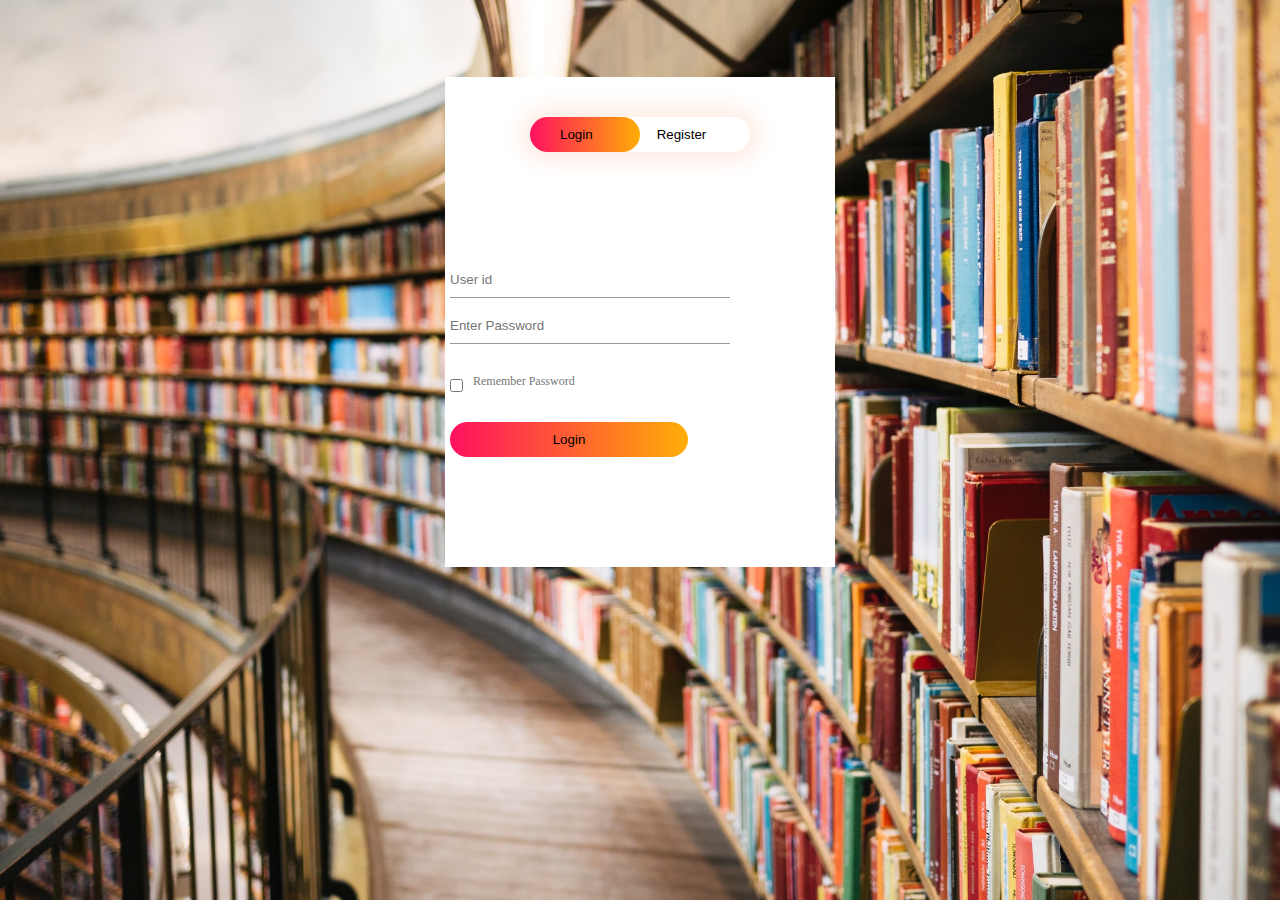
==== u.html @ 78fc826c "chore(signupAndLogin) [start #171997556]" ====
<!DOCTYPE html>
<html lang="en">
<head>
    <meta charset="UTF-8">
    <meta name="viewport" content="width=device-width, initial-scale=1.0">
    <title>Document</title>
    <link rel="stylesheet" href="style.css">
</head>
<body>
    <div class="hero">
        <div class="form-box">
        <div class="button-box">
          <div id="btn"></div>
            <button type="button" class="toggle-btn" onclick="Login()" >Login</button>
            <button type="button" class="toggle-btn"onclick="Register()">Register</button>
        </div>
    
    <form id="Login" class="input-group">
        <input type="text" class="input-field" placeholder="User id" required>
        <input type="text" class="input-field" placeholder="Enter Password"  required>
        <input type="checkbox" class="check-box"><span>Remember Password</span>
        <button type="submit" class="submit-btn">Login</button>
    </form>
    <form id="Register" class="input-group">
        <input type="text" class="input-field" placeholder="User id" required>
        <input type="email" class="input-field" placeholder="Email id" required>
        <input type="text" class="input-field" placeholder="Enter Password"  required>
        <input type="checkbox" class="check-box"><span>I agree to the terms & conditions </span>
        <button type="submit" class="submit-btn">Register</button>
    </form>
    </div>
    </div>
<script>
var x = document.getElementById("Login")
var y = document.getElementById("Register")
var z = document.getElementById("btn")

function Register(){
    x.style.left ="-400px";
    y.style.left ="50px";
    z.style.left ="110px";
}

function Login(){
    x.style.left ="50px";
    y.style.left ="450px";
    z.style.left ="0px";
}


</script>
</body>
</html>
---- style.css ----
*{
    margin: 0;
    padding: 0;
}
.hero{
    height:100% ;
    width: 100%;
    background-image: url(big.jpg);
background-position: center;
background-size: cover;
position: absolute;
}

.form-box{
    width: 380px;
    height: 480px;
    position: relative;
    margin: 6% auto;
    background: #ffff;
    padding: 5px;
    overflow: hidden;
}
.button-box{
    width: 220px;
    margin: 35px auto;
    position: relative;
    box-shadow: 0 0 20px 9px #ff61241f;
    border-radius: 30px;

}
.toggle-btn{
    padding: 10px 30px;
    cursor: pointer;
    background: transparent;
    border: 0;
    outline: none;
    position: relative;
}
#btn{
    top: 0;
    left: 0;
    position: absolute;
    width: 110px;
    height: 100%;
    background: linear-gradient( to right, #ff105f, #ffad06);
    border-radius: 30px;
    transition: .5s;
}
.input-group{
    top: 180px;
    position: absolute;
    width: 280px;
    transition: .5s;

}
.input-field{
    width: 100%;
    padding: 10px 0;
    margin: 5px 0;
    border-left: 0;
    border-right: 0;
    border-top: 0;
    border-bottom: 1px solid #999;
    outline: none;
    background: transparent;

}
.submit-btn{
width: 85%;
padding: 10px 30px;
cursor: pointer;
display: block;
background: linear-gradient(to right, #ff105f, #ffad06);
border: 0;
outline: none;
border-radius: 30px;
}
.check-box{
margin: 30px 10px 30px 0;
}
span{color: #777;
    font-size: 12px;
    bottom: 68px;
    position: absolute;



}
#login{
    left: 50px;
}
#Register{
    left: 450px;
}
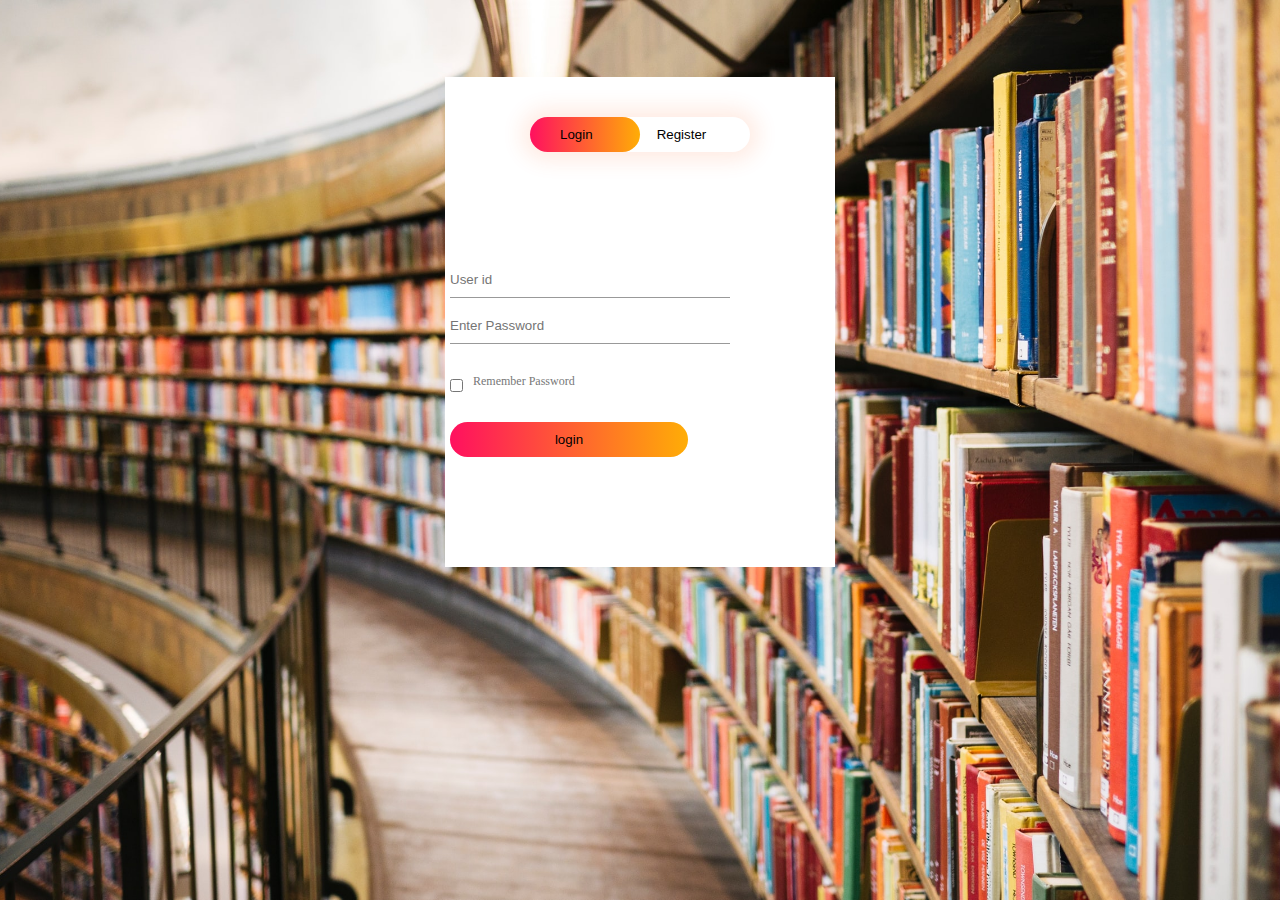
==== commit a312e71c: "chore(signupAndLoginPage) [start #171997560]" ====
--- a/u.html
+++ b/u.html
@@ -5,6 +5,7 @@
     <meta name="viewport" content="width=device-width, initial-scale=1.0">
     <title>Document</title>
     <link rel="stylesheet" href="style.css">
+    <script src="/index.js"></script>
 </head>
 <body>
     <div class="hero">
@@ -16,10 +17,10 @@
         </div>
     
     <form id="Login" class="input-group">
-        <input type="text" class="input-field" placeholder="User id" required>
-        <input type="text" class="input-field" placeholder="Enter Password"  required>
+        <input id="email" type="text" class="input-field" placeholder="User id" required>
+        <input id="password" type="password" class="input-field" placeholder="Enter Password"  required>
         <input type="checkbox" class="check-box"><span>Remember Password</span>
-        <button type="submit" class="submit-btn">Login</button>
+        <input type="button" class="submit-btn" value="login" onclick="validate();">
     </form>
     <form id="Register" class="input-group">
         <input type="text" class="input-field" placeholder="User id" required>
